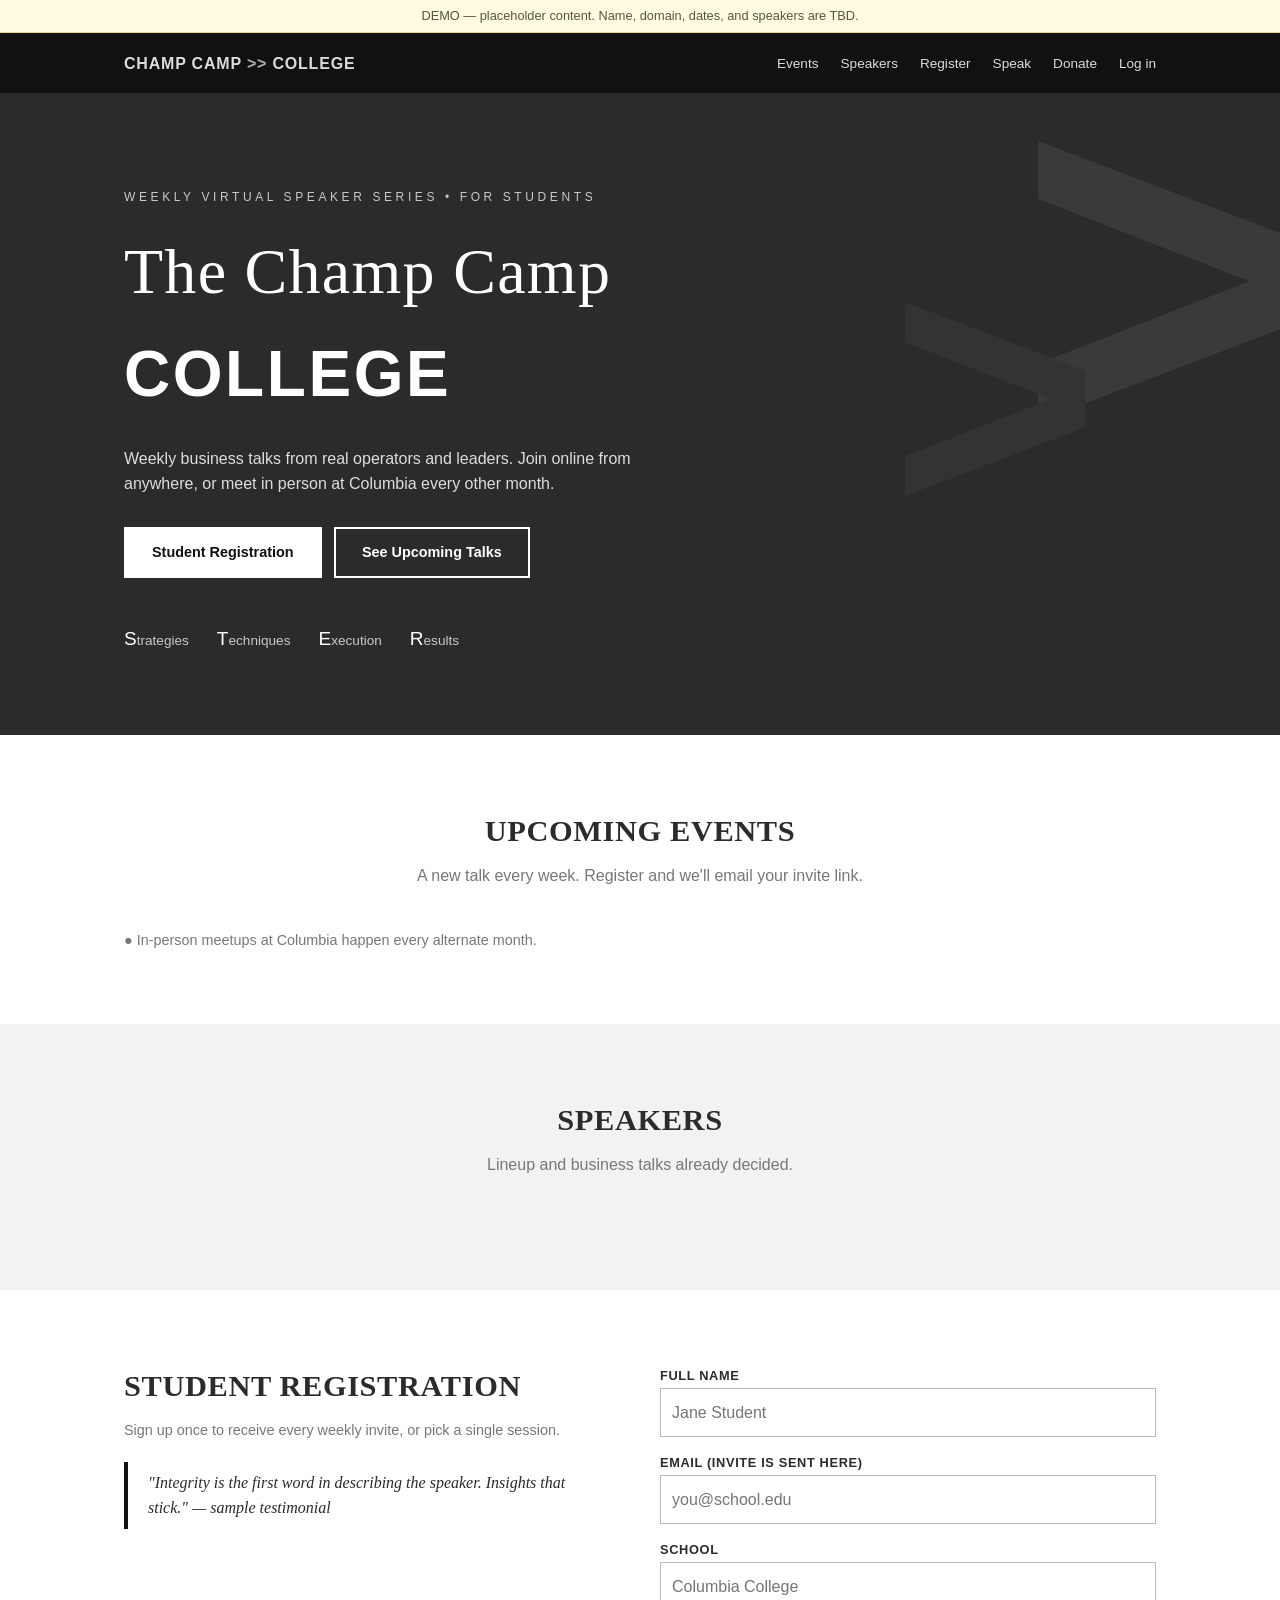
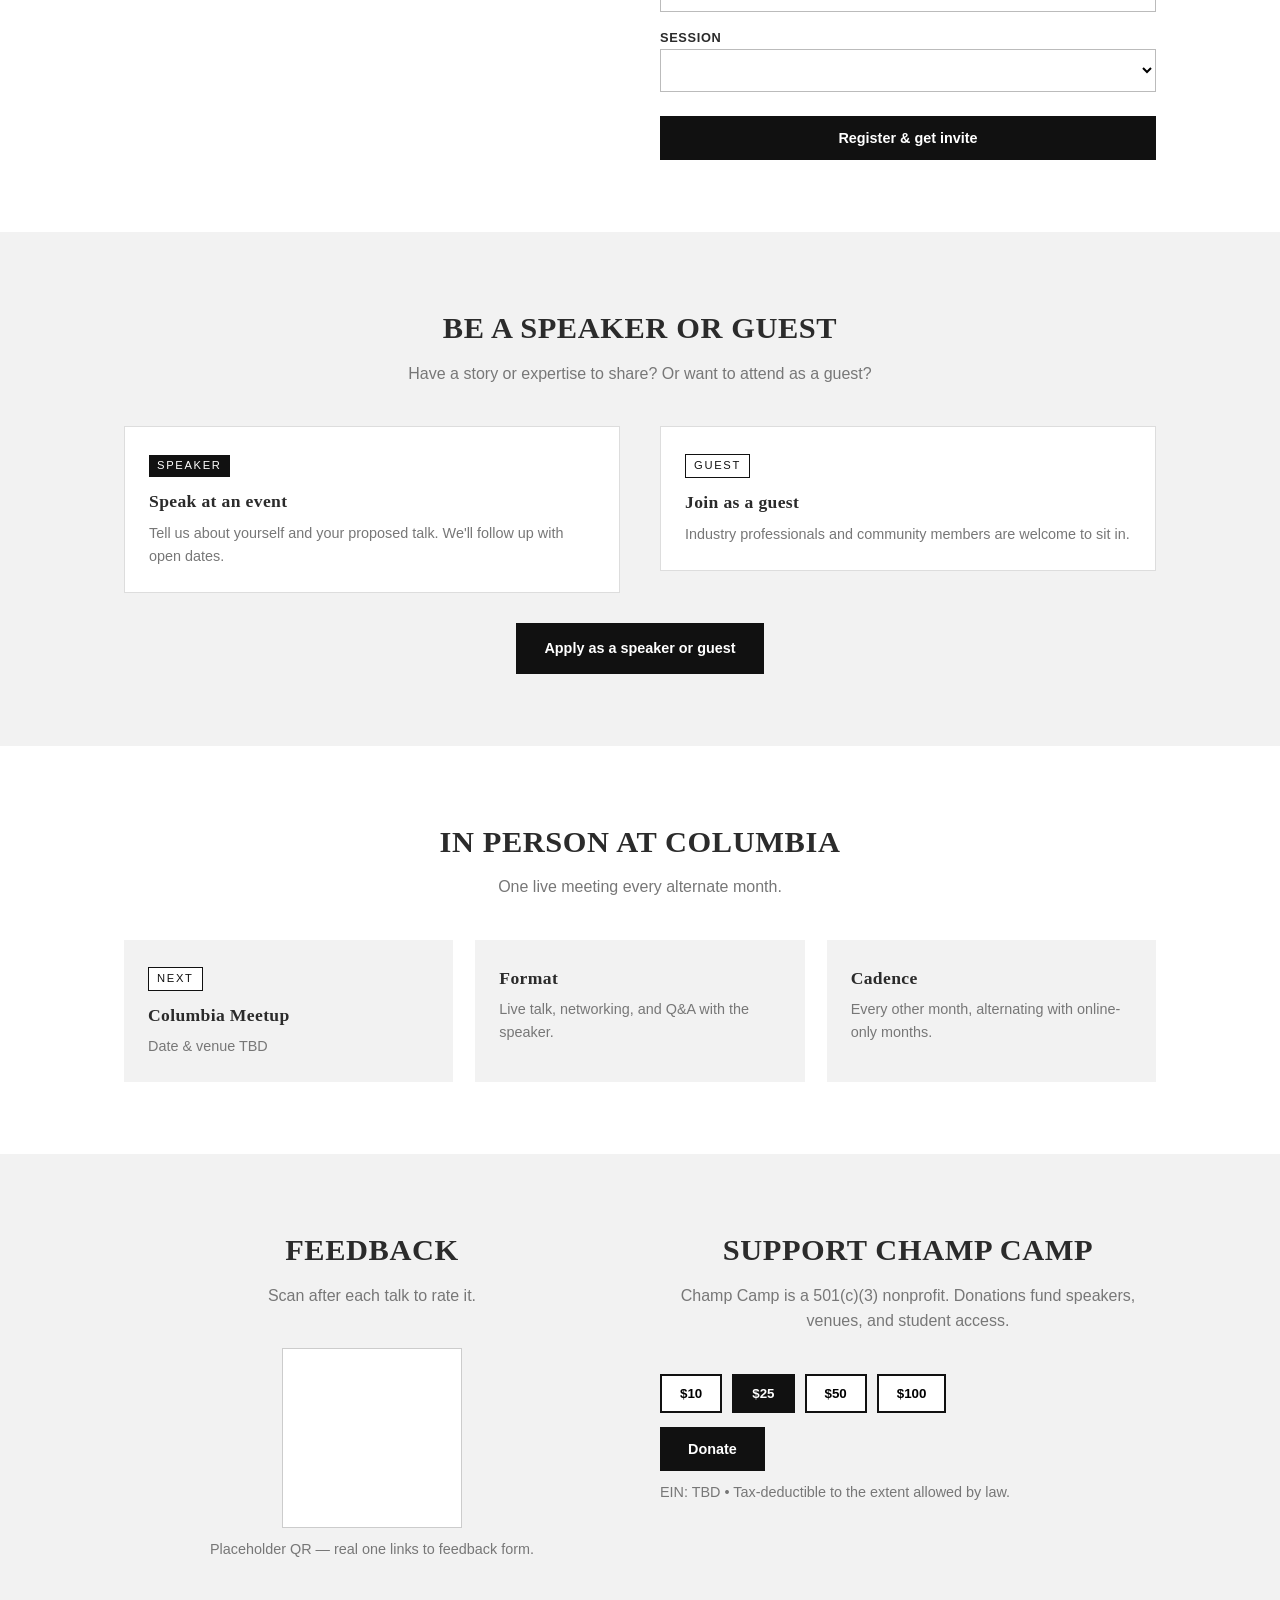
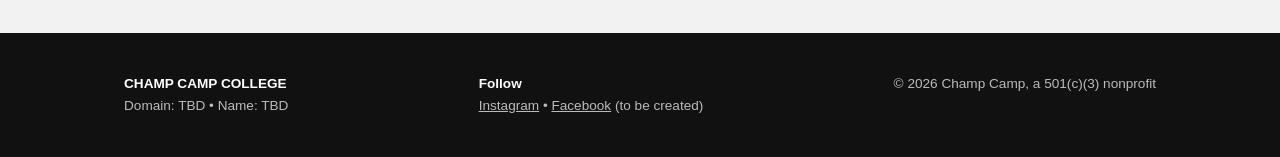
==== public/index.html @ 8fe7d15a "Add Flask backend: email-code login, speaker applications, admin dashboard, captcha Co-authored-by: " ====
<!DOCTYPE html>
<html lang="en">
<head> 
<meta charset="utf-8">
<meta name="viewport" content="width=device-width, initial-scale=1">
<title>Champ Camp College — Weekly Speaking Events</title>
<style>
  :root{--ink:#2b2b2b;--black:#111;--gray:#c9c9c9;--light:#f2f2f2;--mid:#777;--white:#fff}
  *{box-sizing:border-box;margin:0}
  html{scroll-behavior:smooth}
  body{font-family:"Helvetica Neue",Arial,sans-serif;color:var(--ink);background:var(--white);line-height:1.6}
  h1,h2,h3{font-family:Georgia,"Times New Roman",serif;font-weight:700;letter-spacing:.02em}
  a{color:inherit}
  .wrap{max-width:1080px;margin:auto;padding:0 24px}
  .chev{color:var(--gray);font-weight:900}
  .sc{font-variant:small-caps;letter-spacing:.12em}

  nav{position:sticky;top:0;background:var(--black);color:#fff;z-index:10}
  nav .wrap{display:flex;justify-content:space-between;align-items:center;height:60px}
  nav .logo{font-weight:800;letter-spacing:.05em;text-decoration:none}
  nav ul{display:flex;gap:22px;list-style:none;padding:0;font-size:.85rem}
  nav a{text-decoration:none;opacity:.85}nav a:hover{opacity:1}
  @media(max-width:760px){nav ul{display:none}}

  .hero{background:var(--ink);color:#fff;padding:90px 0 80px;position:relative;overflow:hidden}
  .hero:before,.hero:after{content:">";position:absolute;font:900 520px/1 Arial;color:#3a3a3a;right:-40px;top:-80px}
  .hero:after{right:180px;top:120px;color:#333;font-size:360px}
  .hero .wrap{position:relative;z-index:1}
  .hero small{letter-spacing:.3em;font-size:.75rem;color:var(--gray)}
  .hero h1{font-size:clamp(2.2rem,6vw,4rem);font-weight:400;margin:12px 0 0}
  .hero h1 b{display:block;font-family:Arial,sans-serif;font-weight:900;letter-spacing:.04em}
  .hero p{max-width:520px;margin:20px 0 30px;color:#ddd}
  .stre{margin-top:46px;display:flex;gap:28px;flex-wrap:wrap;font-size:.85rem;color:var(--gray)}
  .stre span:first-letter{font-size:1.4em;color:#fff}

  .btn{display:inline-block;padding:12px 26px;border:2px solid #fff;background:#fff;color:var(--black);font-weight:700;text-decoration:none;cursor:pointer;font-size:.9rem;border-radius:0}
  .btn.ghost{background:transparent;color:#fff;margin-left:8px}
  .btn.dark{background:var(--black);color:#fff;border-color:var(--black)}
  .btn.dark.ghost{background:transparent;color:var(--black);margin:0}

  section{padding:72px 0}
  section.alt{background:var(--light)}
  .title{text-align:center;font-size:1.9rem;text-transform:uppercase;margin-bottom:8px}
  .sub{text-align:center;color:var(--mid);margin-bottom:40px}
  .grid{display:grid;gap:22px;grid-template-columns:repeat(auto-fit,minmax(230px,1fr))}
  .card{background:#fff;border:1px solid #ddd;padding:24px}
  section:not(.alt) .card{background:var(--light);border:0}
  .card h3{font-size:1.1rem;margin-bottom:6px}
  .tag{display:inline-block;font-size:.7rem;letter-spacing:.15em;text-transform:uppercase;background:var(--black);color:#fff;padding:2px 8px;margin-bottom:10px}
  .tag.in{background:#fff;color:var(--black);border:1px solid var(--black)}

  .event{display:flex;gap:20px;align-items:center;padding:18px 0;border-bottom:1px solid #ddd;flex-wrap:wrap}
  .date{min-width:70px;text-align:center;background:var(--ink);color:#fff;padding:8px}
  .date b{display:block;font:700 1.6rem Georgia,serif}
  .event .info{flex:1;min-width:220px}
  .event .info h3{font-size:1.05rem}
  .muted{color:var(--mid);font-size:.9rem}

  .photo{height:150px;background:linear-gradient(135deg,#444,#999);display:flex;align-items:center;justify-content:center;color:#fff;font:700 2.4rem Georgia,serif;margin:-24px -24px 16px}

  .split{display:grid;gap:40px;grid-template-columns:1fr 1fr;align-items:start}
  @media(max-width:760px){.split{grid-template-columns:1fr}}
  form{display:grid;gap:12px}
  input,select,textarea{width:100%;padding:11px;border:1px solid #bbb;font:inherit;background:#fff;border-radius:0}
  label{font-size:.8rem;font-weight:700;letter-spacing:.05em;text-transform:uppercase}
  .ok.err{background:#8b1a1a}
  .ok{display:none;background:var(--black);color:#fff;padding:12px;margin-top:10px}

  .quote{border-left:4px solid var(--black);padding:8px 20px;font-family:Georgia,serif;font-style:italic;background:#fff;margin-top:20px}

  .qr{width:180px;height:180px;background:#fff;padding:10px;border:1px solid #ccc;margin:auto}
  .amounts{display:flex;gap:10px;flex-wrap:wrap;margin:14px 0}
  .amounts button{padding:10px 18px;border:2px solid var(--black);background:#fff;font-weight:700;cursor:pointer}
  .amounts button.on{background:var(--black);color:#fff}

  footer{background:var(--black);color:#bbb;padding:40px 0;font-size:.85rem}
  footer .wrap{display:flex;justify-content:space-between;flex-wrap:wrap;gap:16px}
  footer b{color:#fff}
  .demo{background:#fffbe0;border-bottom:1px solid #e6dc8a;text-align:center;font-size:.8rem;padding:6px;color:#554}
</style>
</head>
<body>
<div class="demo">DEMO — placeholder content. Name, domain, dates, and speakers are TBD.</div>

<nav><div class="wrap">
  <a class="logo" href="#top">CHAMP CAMP <span class="chev">&gt;&gt;</span> COLLEGE</a>
  <ul>
    <li><a href="#events">Events</a></li>
    <li><a href="#speakers">Speakers</a></li>
    <li><a href="#register">Register</a></li>
    <li><a href="#speak">Speak</a></li>
    <li><a href="#donate">Donate</a></li>
    <li><a href="/login" id="navLogin">Log in</a></li>
  </ul>
</div></nav>

<header class="hero" id="top"><div class="wrap">
  <small>WEEKLY VIRTUAL SPEAKER SERIES &bull; FOR STUDENTS</small>
  <h1>The Champ Camp <b>COLLEGE</b></h1>
  <p>Weekly business talks from real operators and leaders. Join online from anywhere, or meet in person at Columbia every other month.</p>
  <a class="btn" href="#register">Student Registration</a>
  <a class="btn ghost" href="#events">See Upcoming Talks</a>
  <div class="stre"><span>Strategies</span><span>Techniques</span><span>Execution</span><span>Results</span></div>
</div></header>

<section id="events"><div class="wrap">
  <h2 class="title">Upcoming Events</h2>
  <p class="sub">A new talk every week. Register and we'll email your invite link.</p>
  <div id="eventList"></div>
  <p class="muted" style="margin-top:18px">&#9679; In-person meetups at Columbia happen every alternate month.</p>
</div></section>

<section class="alt" id="speakers"><div class="wrap">
  <h2 class="title">Speakers</h2>
  <p class="sub">Lineup and business talks already decided.</p>
  <div class="grid" id="speakerGrid"></div>
</div></section>

<section id="register"><div class="wrap split">
  <div>
    <h2 class="title" style="text-align:left">Student Registration</h2>
    <p class="muted">Sign up once to receive every weekly invite, or pick a single session.</p>
    <div class="quote">"Integrity is the first word in describing the speaker. Insights that stick." &mdash; sample testimonial</div>
  </div>
  <form id="regForm">
    <div><label>Full name</label><input name="name" maxlength="100" required placeholder="Jane Student"></div>
    <div><label>Email (invite is sent here)</label><input name="email" type="email" maxlength="254" required placeholder="you@school.edu"></div>
    <div><label>School</label><input name="school" maxlength="100" placeholder="Columbia College"></div>
    <div><label>Session</label><select id="sessionSel"></select></div>
    <div class="cf-slot" id="regCaptcha"></div>
    <button class="btn dark" type="submit">Register &amp; get invite</button>
    <div class="ok" id="regOk">&#10003; You're in! We'll email your invite.</div>
    <div class="ok err" id="regErr"></div>
  </form>
</div></section>

<section class="alt" id="speak"><div class="wrap">
  <h2 class="title">Be a Speaker or Guest</h2>
  <p class="sub">Have a story or expertise to share? Or want to attend as a guest?</p>
  <div class="split">
    <div class="card"><span class="tag">Speaker</span><h3>Speak at an event</h3>
      <p class="muted">Tell us about yourself and your proposed talk. We'll follow up with open dates.</p></div>
    <div class="card"><span class="tag in">Guest</span><h3>Join as a guest</h3>
      <p class="muted">Industry professionals and community members are welcome to sit in.</p></div>
  </div>
  <p style="text-align:center;margin-top:30px"><a class="btn dark" href="/speaker">Apply as a speaker or guest</a></p>
</div></section>

<section id="inperson"><div class="wrap">
  <h2 class="title">In Person at Columbia</h2>
  <p class="sub">One live meeting every alternate month.</p>
  <div class="grid">
    <div class="card"><span class="tag in">Next</span><h3>Columbia Meetup</h3><p class="muted">Date &amp; venue TBD</p></div>
    <div class="card"><h3>Format</h3><p class="muted">Live talk, networking, and Q&amp;A with the speaker.</p></div>
    <div class="card"><h3>Cadence</h3><p class="muted">Every other month, alternating with online-only months.</p></div>
  </div>
</div></section>

<section class="alt"><div class="wrap split">
  <div id="feedback" style="text-align:center">
    <h2 class="title">Feedback</h2>
    <p class="sub">Scan after each talk to rate it.</p>
    <div class="qr" id="qr"></div>
    <p class="muted" style="margin-top:10px">Placeholder QR — real one links to feedback form.</p>
  </div>
  <div id="donate">
    <h2 class="title">Support Champ Camp</h2>
    <p class="sub">Champ Camp is a 501(c)(3) nonprofit. Donations fund speakers, venues, and student access.</p>
    <div class="amounts" id="amounts">
      <button>$10</button><button class="on">$25</button><button>$50</button><button>$100</button>
    </div>
    <button class="btn dark" id="donateBtn">Donate</button>
    <div class="ok" id="donOk"></div>
    <p class="muted" style="margin-top:10px">EIN: TBD &bull; Tax-deductible to the extent allowed by law.</p>
  </div>
</div></section>

<footer><div class="wrap">
  <div><b>CHAMP CAMP COLLEGE</b><br>Domain: TBD &bull; Name: TBD</div>
  <div><b>Follow</b><br><a href="#">Instagram</a> &bull; <a href="#">Facebook</a> (to be created)</div>
  <div>&copy; 2026 Champ Camp, a 501(c)(3) nonprofit</div>
</div></footer>

<script src="/static/common.js"></script>
<script src="/static/main.js"></script>
</body>
</html>
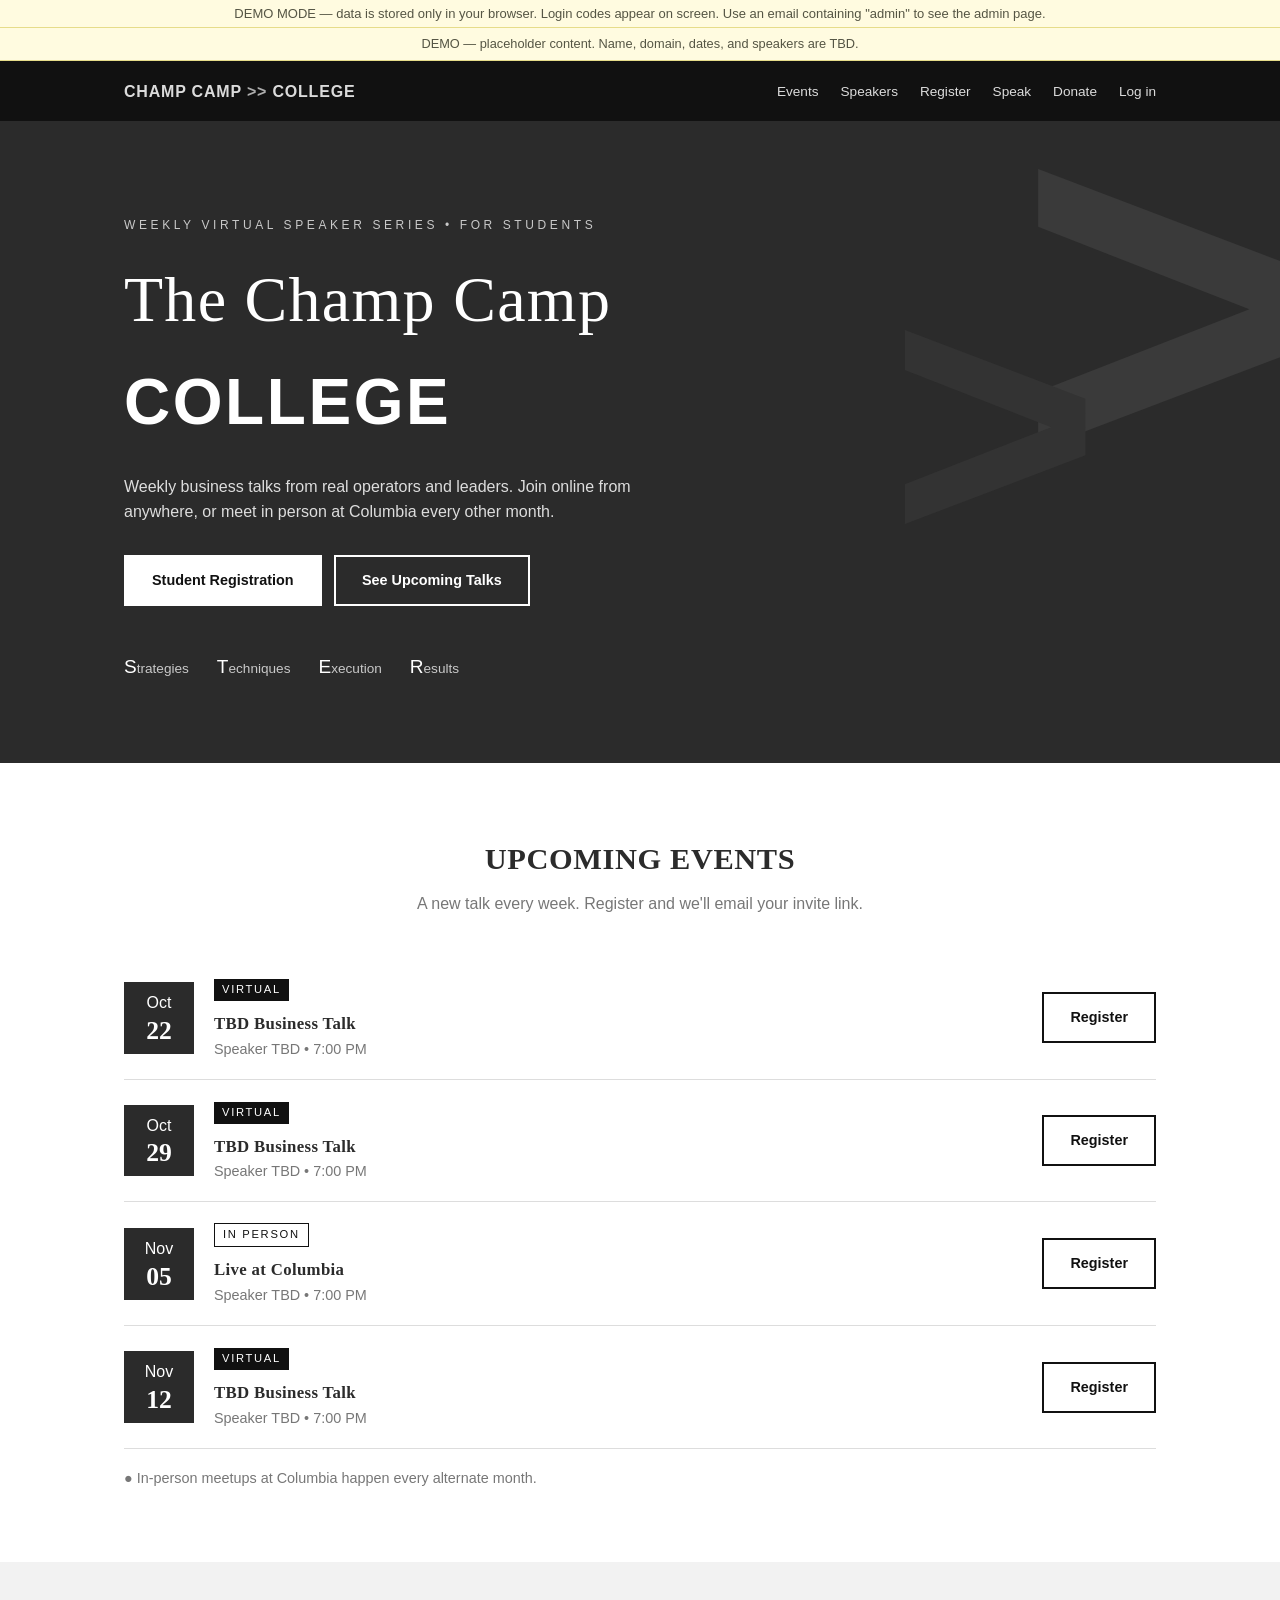
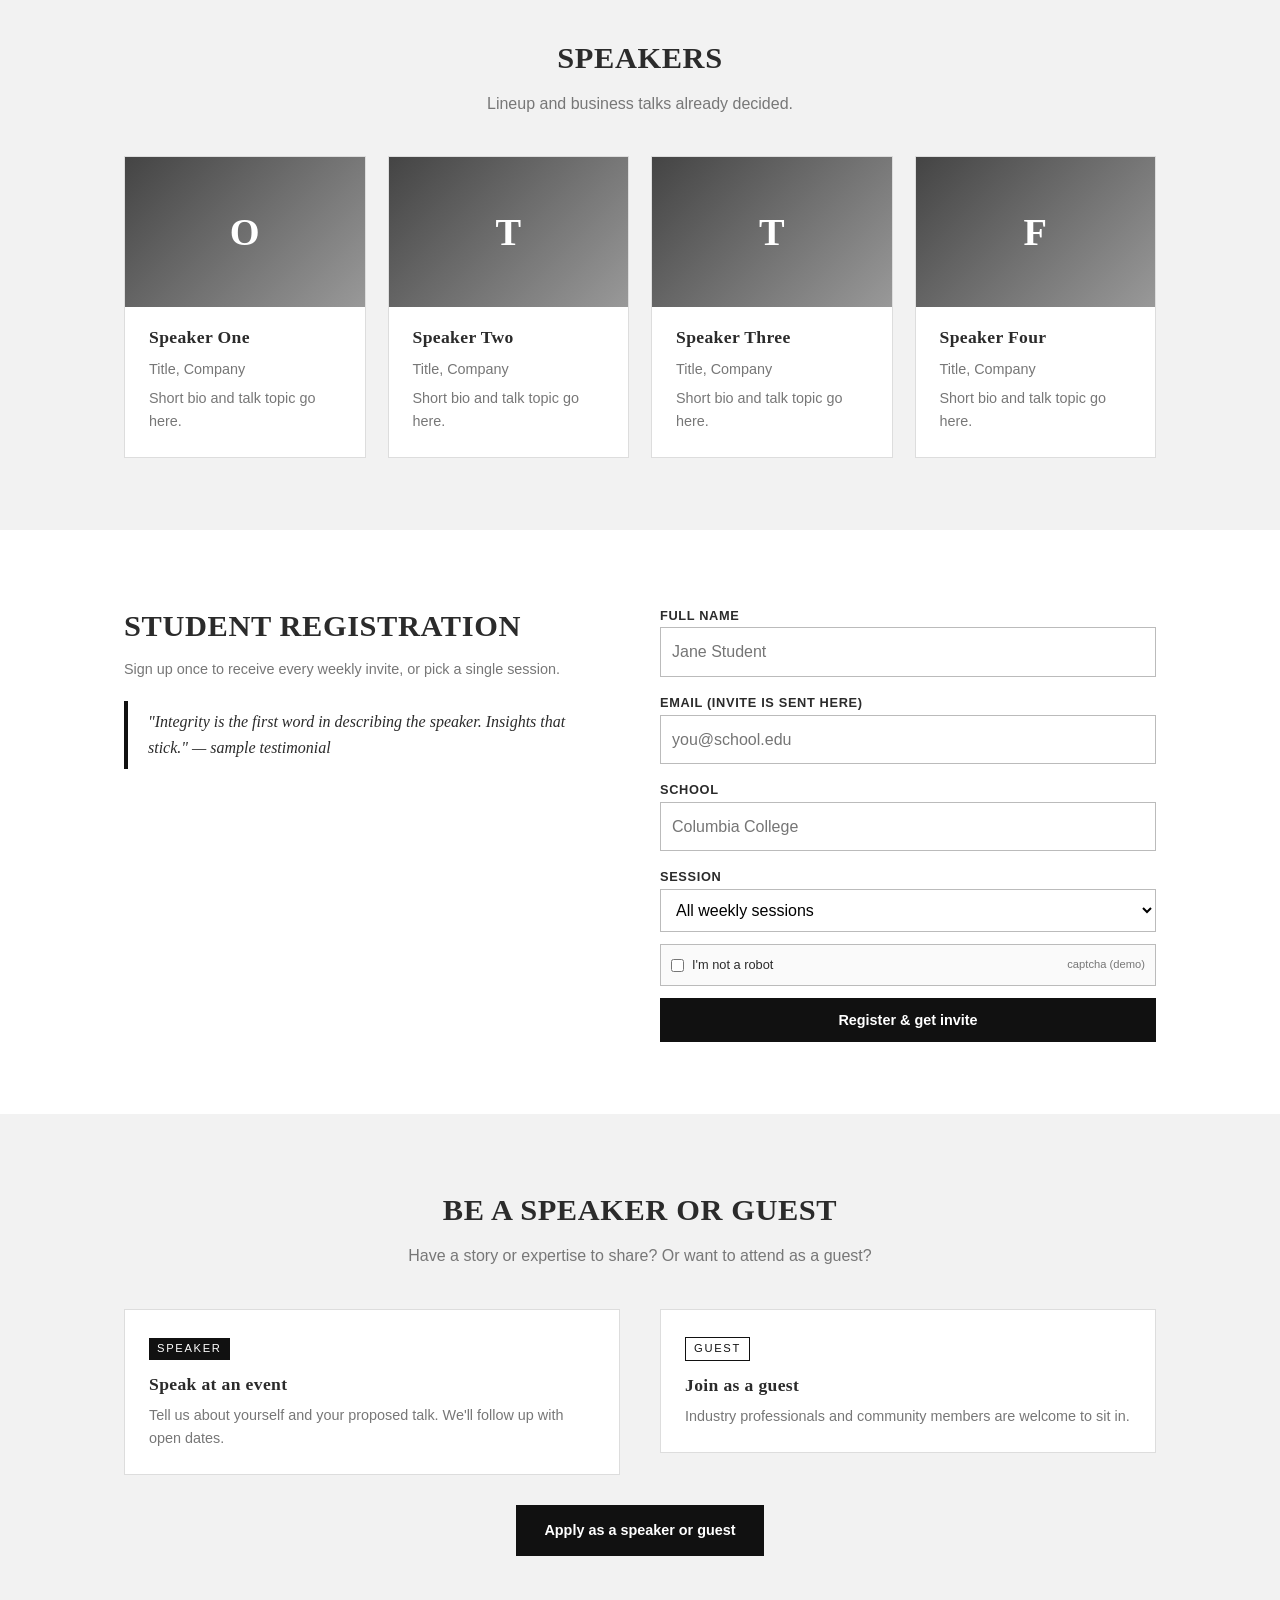
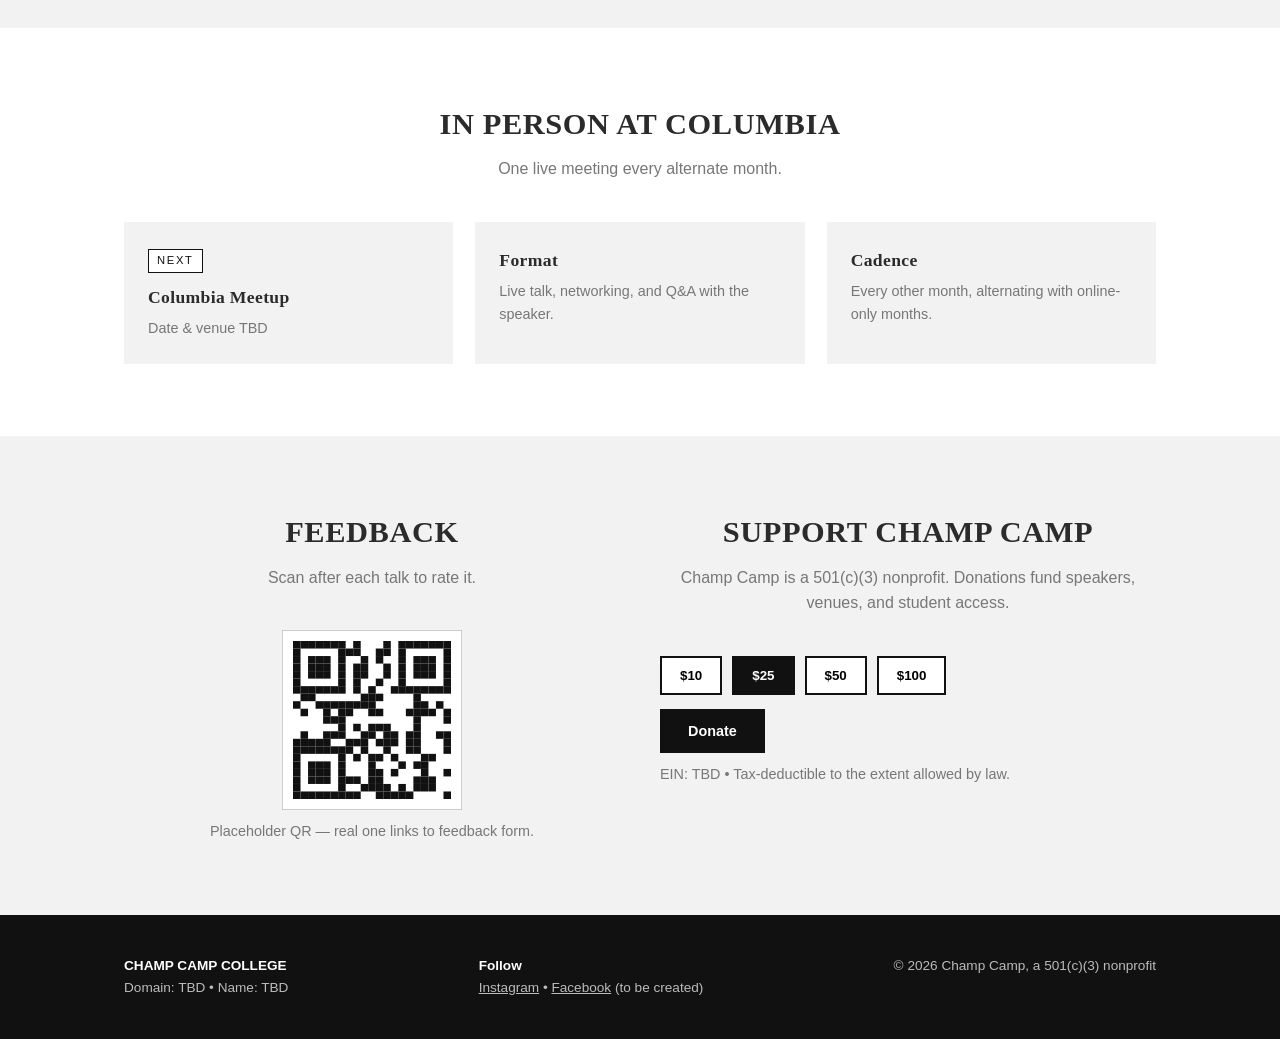
==== commit 7184ce75: "Add browser-only demo mode and GitHub Pages deploy Co-authored-by: Copilot <223556219+Copilot@users." ====
--- a/public/index.html
+++ b/public/index.html
@@ -90,7 +90,7 @@
     <li><a href="#register">Register</a></li>
     <li><a href="#speak">Speak</a></li>
     <li><a href="#donate">Donate</a></li>
-    <li><a href="/login" id="navLogin">Log in</a></li>
+    <li><a href="login.html" id="navLogin">Log in</a></li>
   </ul>
 </div></nav>
 
@@ -143,7 +143,7 @@
     <div class="card"><span class="tag in">Guest</span><h3>Join as a guest</h3>
       <p class="muted">Industry professionals and community members are welcome to sit in.</p></div>
   </div>
-  <p style="text-align:center;margin-top:30px"><a class="btn dark" href="/speaker">Apply as a speaker or guest</a></p>
+  <p style="text-align:center;margin-top:30px"><a class="btn dark" href="speaker.html">Apply as a speaker or guest</a></p>
 </div></section>
 
 <section id="inperson"><div class="wrap">
@@ -181,8 +181,8 @@
   <div>&copy; 2026 Champ Camp, a 501(c)(3) nonprofit</div>
 </div></footer>
 
-<script src="/static/common.js"></script>
-<script src="/static/main.js"></script>
+<script src="static/common.js"></script>
+<script src="static/main.js"></script>
 </body>
 </html>
 
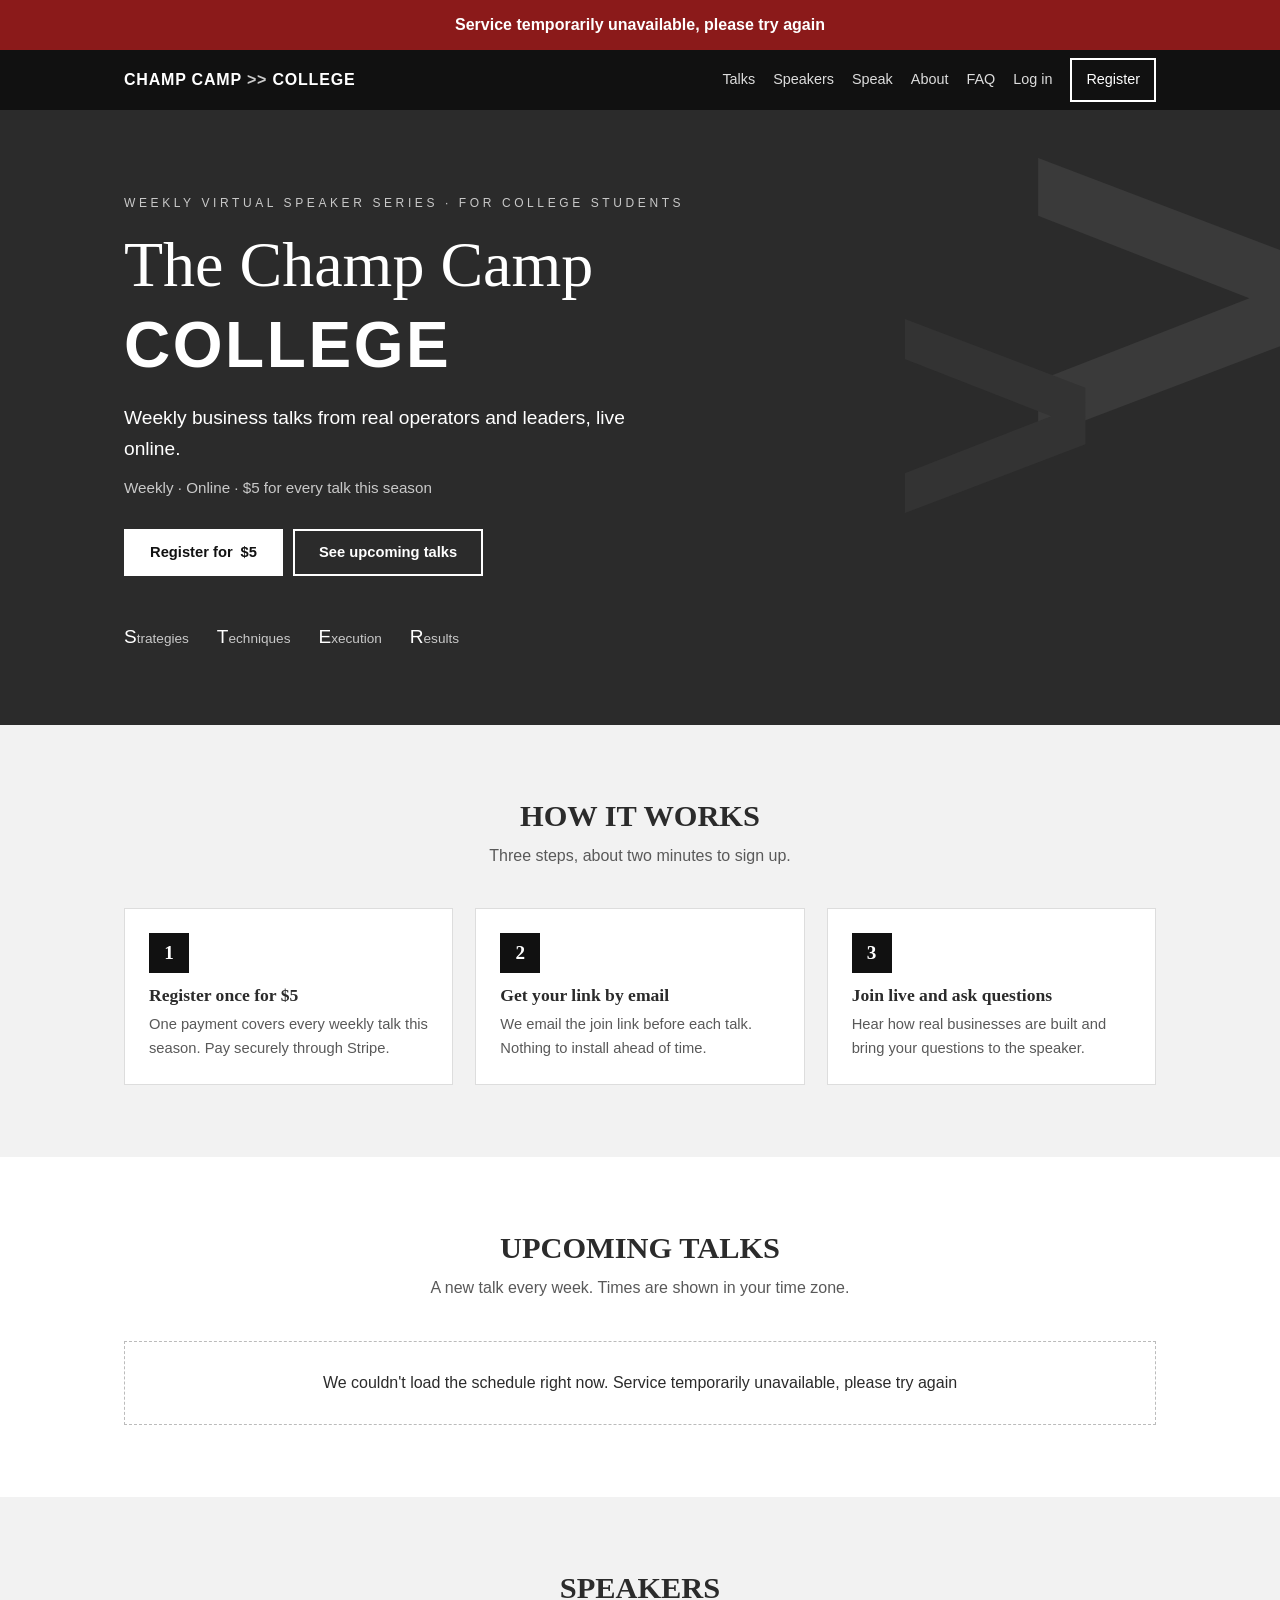
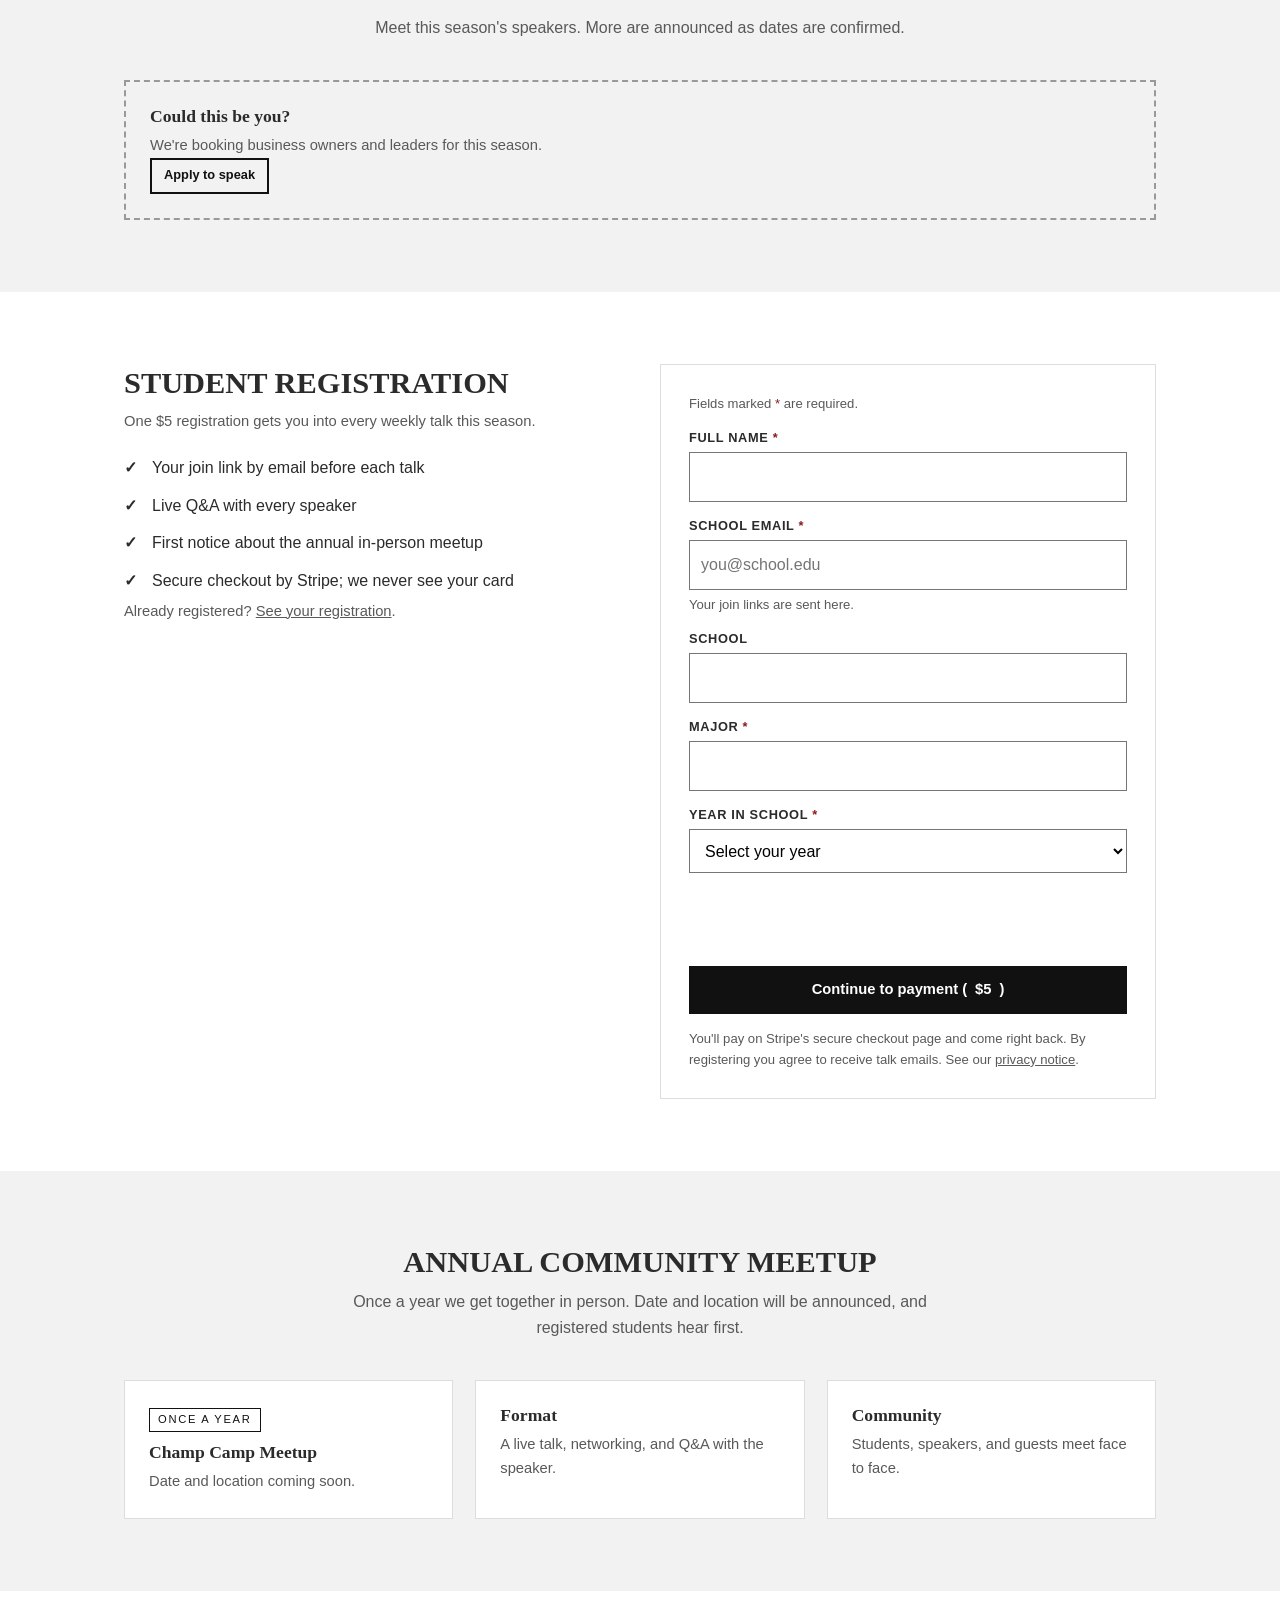
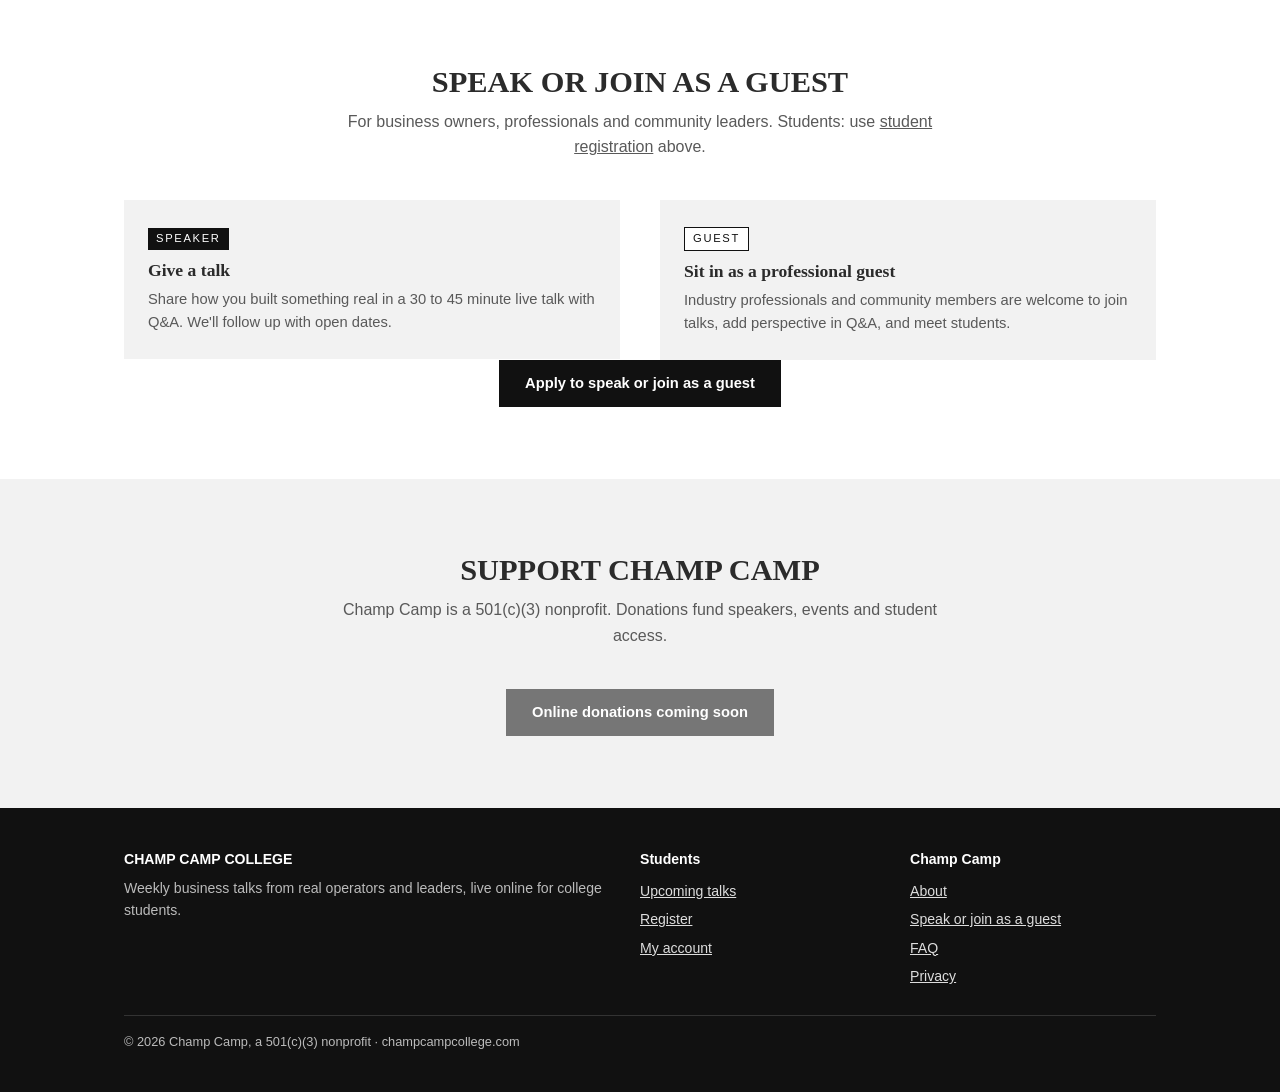
==== commit 7485e7cf: "Public  v1" ====
--- a/public/index.html
+++ b/public/index.html
@@ -1,188 +1,130 @@
 <!DOCTYPE html>
 <html lang="en">
-<head> 
+<head>
 <meta charset="utf-8">
 <meta name="viewport" content="width=device-width, initial-scale=1">
-<title>Champ Camp College — Weekly Speaking Events</title>
-<style>
-  :root{--ink:#2b2b2b;--black:#111;--gray:#c9c9c9;--light:#f2f2f2;--mid:#777;--white:#fff}
-  *{box-sizing:border-box;margin:0}
-  html{scroll-behavior:smooth}
-  body{font-family:"Helvetica Neue",Arial,sans-serif;color:var(--ink);background:var(--white);line-height:1.6}
-  h1,h2,h3{font-family:Georgia,"Times New Roman",serif;font-weight:700;letter-spacing:.02em}
-  a{color:inherit}
-  .wrap{max-width:1080px;margin:auto;padding:0 24px}
-  .chev{color:var(--gray);font-weight:900}
-  .sc{font-variant:small-caps;letter-spacing:.12em}
-
-  nav{position:sticky;top:0;background:var(--black);color:#fff;z-index:10}
-  nav .wrap{display:flex;justify-content:space-between;align-items:center;height:60px}
-  nav .logo{font-weight:800;letter-spacing:.05em;text-decoration:none}
-  nav ul{display:flex;gap:22px;list-style:none;padding:0;font-size:.85rem}
-  nav a{text-decoration:none;opacity:.85}nav a:hover{opacity:1}
-  @media(max-width:760px){nav ul{display:none}}
-
-  .hero{background:var(--ink);color:#fff;padding:90px 0 80px;position:relative;overflow:hidden}
-  .hero:before,.hero:after{content:">";position:absolute;font:900 520px/1 Arial;color:#3a3a3a;right:-40px;top:-80px}
-  .hero:after{right:180px;top:120px;color:#333;font-size:360px}
-  .hero .wrap{position:relative;z-index:1}
-  .hero small{letter-spacing:.3em;font-size:.75rem;color:var(--gray)}
-  .hero h1{font-size:clamp(2.2rem,6vw,4rem);font-weight:400;margin:12px 0 0}
-  .hero h1 b{display:block;font-family:Arial,sans-serif;font-weight:900;letter-spacing:.04em}
-  .hero p{max-width:520px;margin:20px 0 30px;color:#ddd}
-  .stre{margin-top:46px;display:flex;gap:28px;flex-wrap:wrap;font-size:.85rem;color:var(--gray)}
-  .stre span:first-letter{font-size:1.4em;color:#fff}
-
-  .btn{display:inline-block;padding:12px 26px;border:2px solid #fff;background:#fff;color:var(--black);font-weight:700;text-decoration:none;cursor:pointer;font-size:.9rem;border-radius:0}
-  .btn.ghost{background:transparent;color:#fff;margin-left:8px}
-  .btn.dark{background:var(--black);color:#fff;border-color:var(--black)}
-  .btn.dark.ghost{background:transparent;color:var(--black);margin:0}
-
-  section{padding:72px 0}
-  section.alt{background:var(--light)}
-  .title{text-align:center;font-size:1.9rem;text-transform:uppercase;margin-bottom:8px}
-  .sub{text-align:center;color:var(--mid);margin-bottom:40px}
-  .grid{display:grid;gap:22px;grid-template-columns:repeat(auto-fit,minmax(230px,1fr))}
-  .card{background:#fff;border:1px solid #ddd;padding:24px}
-  section:not(.alt) .card{background:var(--light);border:0}
-  .card h3{font-size:1.1rem;margin-bottom:6px}
-  .tag{display:inline-block;font-size:.7rem;letter-spacing:.15em;text-transform:uppercase;background:var(--black);color:#fff;padding:2px 8px;margin-bottom:10px}
-  .tag.in{background:#fff;color:var(--black);border:1px solid var(--black)}
-
-  .event{display:flex;gap:20px;align-items:center;padding:18px 0;border-bottom:1px solid #ddd;flex-wrap:wrap}
-  .date{min-width:70px;text-align:center;background:var(--ink);color:#fff;padding:8px}
-  .date b{display:block;font:700 1.6rem Georgia,serif}
-  .event .info{flex:1;min-width:220px}
-  .event .info h3{font-size:1.05rem}
-  .muted{color:var(--mid);font-size:.9rem}
-
-  .photo{height:150px;background:linear-gradient(135deg,#444,#999);display:flex;align-items:center;justify-content:center;color:#fff;font:700 2.4rem Georgia,serif;margin:-24px -24px 16px}
-
-  .split{display:grid;gap:40px;grid-template-columns:1fr 1fr;align-items:start}
-  @media(max-width:760px){.split{grid-template-columns:1fr}}
-  form{display:grid;gap:12px}
-  input,select,textarea{width:100%;padding:11px;border:1px solid #bbb;font:inherit;background:#fff;border-radius:0}
-  label{font-size:.8rem;font-weight:700;letter-spacing:.05em;text-transform:uppercase}
-  .ok.err{background:#8b1a1a}
-  .ok{display:none;background:var(--black);color:#fff;padding:12px;margin-top:10px}
-
-  .quote{border-left:4px solid var(--black);padding:8px 20px;font-family:Georgia,serif;font-style:italic;background:#fff;margin-top:20px}
-
-  .qr{width:180px;height:180px;background:#fff;padding:10px;border:1px solid #ccc;margin:auto}
-  .amounts{display:flex;gap:10px;flex-wrap:wrap;margin:14px 0}
-  .amounts button{padding:10px 18px;border:2px solid var(--black);background:#fff;font-weight:700;cursor:pointer}
-  .amounts button.on{background:var(--black);color:#fff}
-
-  footer{background:var(--black);color:#bbb;padding:40px 0;font-size:.85rem}
-  footer .wrap{display:flex;justify-content:space-between;flex-wrap:wrap;gap:16px}
-  footer b{color:#fff}
-  .demo{background:#fffbe0;border-bottom:1px solid #e6dc8a;text-align:center;font-size:.8rem;padding:6px;color:#554}
-</style>
+<title>Champ Camp College — Weekly Business Talks for Students</title>
+<meta name="description" content="Weekly business talks from real operators and leaders, live online for college students. One $5 registration covers every talk this season.">
+<link rel="stylesheet" href="static/page.css">
 </head>
 <body>
-<div class="demo">DEMO — placeholder content. Name, domain, dates, and speakers are TBD.</div>
+<a class="skip-link" href="#main-content">Skip to main content</a>
+<header id="site-header" class="site-header"></header>
 
-<nav><div class="wrap">
-  <a class="logo" href="#top">CHAMP CAMP <span class="chev">&gt;&gt;</span> COLLEGE</a>
-  <ul>
-    <li><a href="#events">Events</a></li>
-    <li><a href="#speakers">Speakers</a></li>
-    <li><a href="#register">Register</a></li>
-    <li><a href="#speak">Speak</a></li>
-    <li><a href="#donate">Donate</a></li>
-    <li><a href="login.html" id="navLogin">Log in</a></li>
-  </ul>
-</div></nav>
-
-<header class="hero" id="top"><div class="wrap">
-  <small>WEEKLY VIRTUAL SPEAKER SERIES &bull; FOR STUDENTS</small>
-  <h1>The Champ Camp <b>COLLEGE</b></h1>
-  <p>Weekly business talks from real operators and leaders. Join online from anywhere, or meet in person at Columbia every other month.</p>
-  <a class="btn" href="#register">Student Registration</a>
-  <a class="btn ghost" href="#events">See Upcoming Talks</a>
-  <div class="stre"><span>Strategies</span><span>Techniques</span><span>Execution</span><span>Results</span></div>
-</div></header>
-
-<section id="events"><div class="wrap">
-  <h2 class="title">Upcoming Events</h2>
-  <p class="sub">A new talk every week. Register and we'll email your invite link.</p>
-  <div id="eventList"></div>
-  <p class="muted" style="margin-top:18px">&#9679; In-person meetups at Columbia happen every alternate month.</p>
+<main id="main-content" tabindex="-1">
+<section class="hero" aria-labelledby="hero-title"><div class="wrap">
+  <p class="eyebrow">Weekly virtual speaker series · For college students</p>
+  <h1 id="hero-title">The Champ Camp <b>COLLEGE</b></h1>
+  <p class="lead">Weekly business talks from real operators and leaders, live online.</p>
+  <p class="facts" id="heroFacts">Weekly · Online · <span data-price>$5</span> for every talk this season</p>
+  <div class="btn-row">
+    <a class="btn light" href="#register">Register for <span data-price>$5</span></a>
+    <a class="btn light ghost" href="#events">See upcoming talks</a>
+  </div>
+  <div class="stre" aria-hidden="true"><span>Strategies</span><span>Techniques</span><span>Execution</span><span>Results</span></div>
 </div></section>
 
-<section class="alt" id="speakers"><div class="wrap">
-  <h2 class="title">Speakers</h2>
-  <p class="sub">Lineup and business talks already decided.</p>
+<section aria-labelledby="how-title"><div class="wrap">
+  <h2 class="title" id="how-title">How it works</h2>
+  <p class="sub">Three steps, about two minutes to sign up.</p>
+  <ol class="grid steps">
+    <li class="card"><h3>Register once for <span data-price>$5</span></h3><p class="muted">One payment covers every weekly talk this season. Pay securely through Stripe.</p></li>
+    <li class="card"><h3>Get your link by email</h3><p class="muted">We email the join link before each talk. Nothing to install ahead of time.</p></li>
+    <li class="card"><h3>Join live and ask questions</h3><p class="muted">Hear how real businesses are built and bring your questions to the speaker.</p></li>
+  </ol>
+</div></section>
+
+<section class="alt" id="events" aria-labelledby="events-title"><div class="wrap">
+  <h2 class="title" id="events-title">Upcoming talks</h2>
+  <p class="sub" id="eventsSub">A new talk every week. Times are shown in your time zone.</p>
+  <div id="eventList" aria-live="polite"><p class="empty">Loading talks…</p></div>
+</div></section>
+
+<section id="speakers" aria-labelledby="speakers-title"><div class="wrap">
+  <h2 class="title" id="speakers-title">Speakers</h2>
+  <p class="sub">Meet this season's speakers. More are announced as dates are confirmed.</p>
   <div class="grid" id="speakerGrid"></div>
 </div></section>
 
-<section id="register"><div class="wrap split">
+<section class="alt" id="register" aria-labelledby="register-title"><div class="wrap split">
   <div>
-    <h2 class="title" style="text-align:left">Student Registration</h2>
-    <p class="muted">Sign up once to receive every weekly invite, or pick a single session.</p>
-    <div class="quote">"Integrity is the first word in describing the speaker. Insights that stick." &mdash; sample testimonial</div>
+    <h2 class="title left" id="register-title">Student registration</h2>
+    <p class="muted">One <span data-price>$5</span> registration gets you into every weekly talk this season.</p>
+    <ul class="checklist">
+      <li>Your join link by email before each talk</li>
+      <li>Live Q&amp;A with every speaker</li>
+      <li>First notice about the annual in-person meetup</li>
+      <li>Secure checkout by Stripe; we never see your card</li>
+    </ul>
+    <div class="msg" id="payNote" aria-live="polite"></div>
+    <p class="muted" id="regAccountNote">Already registered? <a href="account.html">See your registration</a>.</p>
   </div>
-  <form id="regForm">
-    <div><label>Full name</label><input name="name" maxlength="100" required placeholder="Jane Student"></div>
-    <div><label>Email (invite is sent here)</label><input name="email" type="email" maxlength="254" required placeholder="you@school.edu"></div>
-    <div><label>School</label><input name="school" maxlength="100" placeholder="Columbia College"></div>
-    <div><label>Session</label><select id="sessionSel"></select></div>
-    <div class="cf-slot" id="regCaptcha"></div>
-    <button class="btn dark" type="submit">Register &amp; get invite</button>
-    <div class="ok" id="regOk">&#10003; You're in! We'll email your invite.</div>
-    <div class="ok err" id="regErr"></div>
-  </form>
-</div></section>
-
-<section class="alt" id="speak"><div class="wrap">
-  <h2 class="title">Be a Speaker or Guest</h2>
-  <p class="sub">Have a story or expertise to share? Or want to attend as a guest?</p>
-  <div class="split">
-    <div class="card"><span class="tag">Speaker</span><h3>Speak at an event</h3>
-      <p class="muted">Tell us about yourself and your proposed talk. We'll follow up with open dates.</p></div>
-    <div class="card"><span class="tag in">Guest</span><h3>Join as a guest</h3>
-      <p class="muted">Industry professionals and community members are welcome to sit in.</p></div>
-  </div>
-  <p style="text-align:center;margin-top:30px"><a class="btn dark" href="speaker.html">Apply as a speaker or guest</a></p>
-</div></section>
-
-<section id="inperson"><div class="wrap">
-  <h2 class="title">In Person at Columbia</h2>
-  <p class="sub">One live meeting every alternate month.</p>
-  <div class="grid">
-    <div class="card"><span class="tag in">Next</span><h3>Columbia Meetup</h3><p class="muted">Date &amp; venue TBD</p></div>
-    <div class="card"><h3>Format</h3><p class="muted">Live talk, networking, and Q&amp;A with the speaker.</p></div>
-    <div class="card"><h3>Cadence</h3><p class="muted">Every other month, alternating with online-only months.</p></div>
+  <div id="regArea">
+    <form id="regForm" class="form-card" novalidate>
+      <p class="form-note">Fields marked <span class="req" aria-hidden="true">*</span><span class="sr-only">with an asterisk</span> are required.</p>
+      <div class="field"><label for="regName">Full name <span class="req" aria-hidden="true">*</span></label>
+        <input id="regName" name="name" maxlength="100" required autocomplete="name" aria-describedby="regName-err">
+        <span class="field-error" id="regName-err"></span></div>
+      <div class="field"><label for="regEmail">School email <span class="req" aria-hidden="true">*</span></label>
+        <input id="regEmail" name="email" type="email" maxlength="254" required autocomplete="email" placeholder="you@school.edu" aria-describedby="regEmail-hint regEmail-err">
+        <span class="hint" id="regEmail-hint">Your join links are sent here.</span>
+        <span class="field-error" id="regEmail-err"></span></div>
+      <div class="field"><label for="regSchool">School</label>
+        <input id="regSchool" name="school" maxlength="100" autocomplete="organization"></div>
+      <div class="field"><label for="regMajor">Major <span class="req" aria-hidden="true">*</span></label>
+        <input id="regMajor" name="major" maxlength="100" required autocomplete="off" aria-describedby="regMajor-err">
+        <span class="field-error" id="regMajor-err"></span></div>
+      <div class="field"><label for="regYear">Year in school <span class="req" aria-hidden="true">*</span></label>
+        <select id="regYear" name="year" required aria-describedby="regYear-err">
+          <option value="">Select your year</option>
+          <option value="Freshman">Freshman</option>
+          <option value="Sophomore">Sophomore</option>
+          <option value="Junior">Junior</option>
+          <option value="Senior">Senior</option>
+          <option value="Graduate">Graduate student</option>
+          <option value="Other">Other</option>
+        </select>
+        <span class="field-error" id="regYear-err"></span></div>
+      <div class="cf-slot" id="regCaptcha"></div>
+      <button class="btn" type="submit">Continue to payment (<span data-price>$5</span>)</button>
+      <p class="form-note">You'll pay on Stripe's secure checkout page and come right back. By registering you agree to receive talk emails. See our <a href="privacy.html">privacy notice</a>.</p>
+      <div class="msg" id="regErr" aria-live="polite"></div>
+    </form>
   </div>
 </div></section>
 
-<section class="alt"><div class="wrap split">
-  <div id="feedback" style="text-align:center">
-    <h2 class="title">Feedback</h2>
-    <p class="sub">Scan after each talk to rate it.</p>
-    <div class="qr" id="qr"></div>
-    <p class="muted" style="margin-top:10px">Placeholder QR — real one links to feedback form.</p>
-  </div>
-  <div id="donate">
-    <h2 class="title">Support Champ Camp</h2>
-    <p class="sub">Champ Camp is a 501(c)(3) nonprofit. Donations fund speakers, venues, and student access.</p>
-    <div class="amounts" id="amounts">
-      <button>$10</button><button class="on">$25</button><button>$50</button><button>$100</button>
-    </div>
-    <button class="btn dark" id="donateBtn">Donate</button>
-    <div class="ok" id="donOk"></div>
-    <p class="muted" style="margin-top:10px">EIN: TBD &bull; Tax-deductible to the extent allowed by law.</p>
+<section id="meetup" aria-labelledby="meetup-title"><div class="wrap">
+  <h2 class="title" id="meetup-title">Annual community meetup</h2>
+  <p class="sub">Once a year we get together in person. Date and location will be announced, and registered students hear first.</p>
+  <div class="grid">
+    <div class="card"><span class="tag in">Once a year</span><h3>Champ Camp Meetup</h3><p class="muted">Date and location coming soon.</p></div>
+    <div class="card"><h3>Format</h3><p class="muted">A live talk, networking, and Q&amp;A with the speaker.</p></div>
+    <div class="card"><h3>Community</h3><p class="muted">Students, speakers, and guests meet face to face.</p></div>
   </div>
 </div></section>
 
-<footer><div class="wrap">
-  <div><b>CHAMP CAMP COLLEGE</b><br>Domain: TBD &bull; Name: TBD</div>
-  <div><b>Follow</b><br><a href="#">Instagram</a> &bull; <a href="#">Facebook</a> (to be created)</div>
-  <div>&copy; 2026 Champ Camp, a 501(c)(3) nonprofit</div>
-</div></footer>
+<section class="alt" id="speak" aria-labelledby="speak-title"><div class="wrap">
+  <h2 class="title" id="speak-title">Speak or join as a guest</h2>
+  <p class="sub">For business owners, professionals and community leaders. Students: use <a href="#register">student registration</a> above.</p>
+  <div class="split">
+    <div class="card"><span class="tag">Speaker</span><h3>Give a talk</h3>
+      <p class="muted">Share how you built something real in a 30 to 45 minute live talk with Q&amp;A. We'll follow up with open dates.</p></div>
+    <div class="card"><span class="tag in">Guest</span><h3>Sit in as a professional guest</h3>
+      <p class="muted">Industry professionals and community members are welcome to join talks, add perspective in Q&amp;A, and meet students.</p></div>
+  </div>
+  <p class="center"><a class="btn" href="speaker.html">Apply to speak or join as a guest</a></p>
+</div></section>
 
+<section id="support" aria-labelledby="support-title"><div class="wrap center">
+  <h2 class="title" id="support-title">Support Champ Camp</h2>
+  <p class="sub">Champ Camp is a 501(c)(3) nonprofit. Donations fund speakers, events and student access.</p>
+  <button class="btn" type="button" disabled>Online donations coming soon</button>
+  <p class="muted" id="supportContact"></p>
+</div></section>
+</main>
+
+<footer id="site-footer" class="site-footer"></footer>
 <script src="static/common.js"></script>
 <script src="static/main.js"></script>
 </body>
 </html>
-
--- a/public/static/page.css
+++ b/public/static/page.css
@@ -0,0 +1,210 @@
+/* Champ Camp College — shared styles. No inline styles anywhere (CSP: style-src 'self'). */
+:root{--ink:#2b2b2b;--black:#111;--gray:#c9c9c9;--light:#f2f2f2;--line:#ddd;--mid:#595959;--white:#fff;--red:#8b1a1a;--green:#1d5c2e;--focus:#005fcc}
+*{box-sizing:border-box;margin:0}
+html{scroll-behavior:smooth;scroll-padding-top:76px}
+@media (prefers-reduced-motion:reduce){html{scroll-behavior:auto}}
+body{font-family:"Helvetica Neue",Arial,sans-serif;color:var(--ink);background:var(--light);line-height:1.6;min-height:100vh;display:flex;flex-direction:column}
+main{flex:1}
+h1,h2,h3{font-family:Georgia,serif;line-height:1.25}
+a{color:inherit}
+p+p{margin-top:.8em}
+ul,ol{padding-left:1.3em}
+.hidden,[hidden]{display:none!important}
+.sr-only{position:absolute;width:1px;height:1px;padding:0;margin:-1px;overflow:hidden;clip:rect(0,0,0,0);white-space:nowrap;border:0}
+.skip-link{position:absolute;left:8px;top:-100px;background:#fff;color:#111;padding:10px 14px;z-index:50}
+.skip-link:focus{top:8px}
+:focus-visible{outline:3px solid var(--focus);outline-offset:3px}
+main:focus{outline:none}
+.wrap{max-width:1080px;margin:auto;padding:0 24px}
+.muted{color:var(--mid);font-size:.92rem}
+.chev{color:var(--gray);font-weight:900}
+
+/* ---------- banners ---------- */
+.service-error{background:var(--red);color:#fff;text-align:center;padding:12px;font-weight:700}
+.demo-banner{background:#fffbe0;border-bottom:1px solid #e6dc8a;text-align:center;font-size:13px;padding:6px 16px;color:#554400}
+
+/* ---------- header ---------- */
+.site-header{position:sticky;top:0;background:var(--black);color:#fff;z-index:30}
+.site-header .wrap{display:flex;align-items:center;gap:16px;min-height:60px}
+.logo{font-weight:800;letter-spacing:.05em;text-decoration:none;white-space:nowrap}
+.nav-toggle{display:none;margin-left:auto;background:transparent;color:#fff;border:2px solid #fff;padding:6px 12px;font:inherit;font-weight:700;cursor:pointer;min-height:44px}
+.site-nav{margin-left:auto}
+.site-nav ul{display:flex;align-items:center;gap:4px 18px;list-style:none;padding:0;font-size:.9rem;flex-wrap:wrap}
+.site-nav a,.site-nav button.linklike{display:inline-flex;align-items:center;min-height:44px;text-decoration:none;color:#ddd}
+.site-nav a:hover,.site-nav a[aria-current="page"],.site-nav button.linklike:hover{color:#fff;text-decoration:underline;text-underline-offset:4px}
+.site-nav .nav-cta{border:2px solid #fff;padding:0 14px;color:#fff}
+.site-nav .nav-user{color:var(--gray);font-size:.8rem;max-width:220px;overflow:hidden;text-overflow:ellipsis;white-space:nowrap}
+button.linklike{background:none;border:0;font:inherit;cursor:pointer;padding:0;color:inherit}
+@media(max-width:860px){
+  .nav-toggle{display:inline-block}
+  .site-nav{display:none;position:absolute;left:0;right:0;top:100%;background:var(--black);border-top:1px solid #333;padding:8px 24px 16px}
+  .site-nav.open{display:block}
+  .site-nav ul{flex-direction:column;align-items:flex-start}
+  .site-header .wrap{position:relative}
+}
+
+/* ---------- footer ---------- */
+.site-footer{background:var(--black);color:#bbb;padding:40px 0;font-size:.88rem;margin-top:auto}
+.site-footer .wrap{display:grid;gap:24px;grid-template-columns:2fr 1fr 1fr}
+.site-footer b{color:#fff;display:block;margin-bottom:6px}
+.site-footer ul{list-style:none;padding:0}
+.site-footer a{display:inline-block;padding:3px 0;color:#ddd}
+.site-footer .legal{grid-column:1/-1;border-top:1px solid #333;padding-top:16px;font-size:.8rem}
+@media(max-width:700px){.site-footer .wrap{grid-template-columns:1fr 1fr}.site-footer .about-col{grid-column:1/-1}}
+
+/* ---------- buttons ---------- */
+.btn{display:inline-flex;align-items:center;justify-content:center;min-height:44px;padding:10px 24px;border:2px solid var(--black);background:var(--black);color:#fff;font:inherit;font-weight:700;font-size:.92rem;text-decoration:none;cursor:pointer;border-radius:0;gap:8px}
+.btn:hover{background:#333;border-color:#333}
+.btn.ghost{background:transparent;color:var(--black)}
+.btn.ghost:hover{background:var(--black);color:#fff}
+.btn.light{background:#fff;color:var(--black);border-color:#fff}
+.btn.light.ghost{background:transparent;color:#fff}
+.btn.light.ghost:hover{background:#fff;color:var(--black)}
+.btn.sm{min-height:36px;padding:4px 12px;font-size:.8rem}
+.btn.danger{background:var(--red);border-color:var(--red)}
+.btn.danger.ghost{background:transparent;color:var(--red)}
+.btn.danger.ghost:hover{background:var(--red);color:#fff}
+.btn:disabled,.btn[aria-disabled="true"]{background:#767676;border-color:#767676;color:#fff;cursor:not-allowed}
+.btn-row{display:flex;gap:10px;flex-wrap:wrap;align-items:center}
+
+/* ---------- hero ---------- */
+.hero{background:var(--ink);color:#fff;padding:84px 0 72px;position:relative;overflow:hidden}
+.hero:before,.hero:after{content:">";position:absolute;font:900 520px/1 Arial,sans-serif;color:#3a3a3a;right:-40px;top:-80px;pointer-events:none}
+.hero:after{right:180px;top:120px;color:#333;font-size:360px}
+.hero .wrap{position:relative;z-index:1}
+.eyebrow{letter-spacing:.3em;font-size:.75rem;color:var(--gray);text-transform:uppercase}
+.hero h1{font-size:clamp(2.2rem,6vw,4rem);font-weight:400;margin:12px 0 0}
+.hero h1 b{display:block;font-family:Arial,sans-serif;font-weight:900;letter-spacing:.04em}
+.hero .lead{max-width:560px;margin:18px 0 8px;color:#fff;font-size:1.2rem}
+.hero .facts{color:var(--gray);margin-bottom:28px;font-size:.95rem}
+.stre{margin-top:46px;display:flex;gap:28px;flex-wrap:wrap;font-size:.85rem;color:var(--gray)}
+.stre span:first-letter{font-size:1.4em;color:#fff}
+
+/* ---------- sections ---------- */
+section{padding:72px 0}
+section.alt{background:#fff}
+.title{text-align:center;font-size:1.9rem;text-transform:uppercase;margin-bottom:8px}
+.title.left{text-align:left}
+.sub{text-align:center;color:var(--mid);margin:0 auto 40px;max-width:640px}
+.grid{display:grid;gap:22px;grid-template-columns:repeat(auto-fit,minmax(230px,1fr))}
+.split{display:grid;gap:40px;grid-template-columns:1fr 1fr;align-items:start}
+@media(max-width:760px){.split{grid-template-columns:1fr}}
+.card{background:#fff;border:1px solid var(--line);padding:24px}
+section.alt .card{background:var(--light);border:0}
+.card h3{font-size:1.1rem;margin-bottom:6px}
+.tag{display:inline-block;font-size:.7rem;letter-spacing:.15em;text-transform:uppercase;background:var(--black);color:#fff;padding:2px 8px;margin-bottom:10px}
+.tag.in{background:#fff;color:var(--black);border:1px solid var(--black)}
+.center{text-align:center}
+.steps{counter-reset:step;list-style:none;padding:0}
+.steps li{counter-increment:step}
+.steps li:before{content:counter(step);display:flex;align-items:center;justify-content:center;width:40px;height:40px;background:var(--black);color:#fff;font:700 1.2rem Georgia,serif;margin-bottom:12px}
+.checklist{list-style:none;padding:0;margin-top:16px}
+.checklist li{padding:6px 0 6px 28px;position:relative}
+.checklist li:before{content:"\2713";position:absolute;left:0;font-weight:700}
+
+/* ---------- events & speakers ---------- */
+.event{display:flex;gap:20px;align-items:center;padding:18px 0;border-bottom:1px solid var(--line);flex-wrap:wrap}
+.event:first-child{border-top:1px solid var(--line)}
+.date{min-width:74px;text-align:center;background:var(--ink);color:#fff;padding:8px;text-transform:uppercase;font-size:.8rem;letter-spacing:.1em}
+.date b{display:block;font:700 1.6rem Georgia,serif;letter-spacing:0}
+.event .info{flex:1;min-width:220px}
+.event .info h3{font-size:1.1rem}
+.event .info p{margin-top:4px}
+.empty{padding:28px;text-align:center;background:#fff;border:1px dashed #bbb}
+.photo{height:150px;background:linear-gradient(135deg,#444,#888);display:flex;align-items:center;justify-content:center;color:#fff;font:700 2.4rem Georgia,serif;margin:-24px -24px 16px}
+.card.invite{display:flex;flex-direction:column;justify-content:center;align-items:flex-start;border:2px dashed #999;background:transparent}
+
+/* ---------- forms ---------- */
+form{display:grid;gap:14px}
+.field{display:grid;gap:4px}
+label,.label{font-size:.8rem;font-weight:700;letter-spacing:.05em;text-transform:uppercase}
+.req{color:var(--red)}
+input,select,textarea{width:100%;padding:11px;border:1px solid #767676;font:inherit;background:#fff;border-radius:0;min-height:44px}
+input[aria-invalid="true"],select[aria-invalid="true"],textarea[aria-invalid="true"]{border:2px solid var(--red)}
+.hint{font-size:.82rem;color:var(--mid)}
+.field-error{font-size:.85rem;color:var(--red);font-weight:700}
+.field-error:empty{display:none}
+.counter{font-size:.8rem;color:var(--mid);text-align:right}
+.form-note{font-size:.82rem;color:var(--mid)}
+.cf-slot{min-height:65px}
+.captcha-status{font-size:.85rem;color:var(--mid)}
+.code-input{font:700 1.6rem monospace;letter-spacing:.4em;text-align:center}
+.form-card{background:#fff;border:1px solid var(--line);padding:28px}
+
+/* ---------- messages ---------- */
+.msg{padding:12px 14px;color:#fff;background:var(--black);margin-top:12px}
+.msg.err{background:var(--red)}
+.msg.ok{background:var(--green)}
+.msg:empty{display:none}
+.success-panel{background:#fff;border:2px solid var(--green);padding:28px}
+.success-panel h3{font-size:1.4rem;margin-bottom:8px}
+.success-panel .btn-row{margin-top:18px}
+.badge{display:inline-block;font-size:.72rem;font-weight:700;letter-spacing:.08em;text-transform:uppercase;padding:2px 8px;border:1px solid currentColor}
+.badge.pending{color:#7a4b00;background:#fff4dc}
+.badge.approved{color:var(--green);background:#e5f3e8}
+.badge.rejected{color:var(--red);background:#fbe9e9}
+.badge.withdrawn,.badge.cancelled,.badge.draft{color:#444;background:#eee}
+.badge.published{color:var(--green);background:#e5f3e8}
+
+/* ---------- inner pages ---------- */
+.page-head{background:var(--ink);color:#fff;padding:48px 0 40px}
+.page-head h1{font-size:clamp(1.8rem,4vw,2.6rem);font-weight:400}
+.page-head p{color:var(--gray);margin-top:8px;max-width:640px}
+.box{max-width:560px;margin:40px auto;background:#fff;padding:32px;border:1px solid var(--line)}
+.box.wide{max-width:1100px}
+@media(max-width:600px){.box{margin:20px 16px;padding:22px}}
+.box h1{font-size:1.9rem;margin-bottom:6px}
+.box h2{font-size:1.3rem;margin:28px 0 10px}
+.prose{max-width:760px;margin:40px auto;background:#fff;padding:36px;border:1px solid var(--line)}
+@media(max-width:600px){.prose{margin:20px 16px;padding:22px}}
+.prose h2{font-size:1.35rem;margin:28px 0 8px}
+.prose h2:first-child{margin-top:0}
+.prose ul{margin:8px 0}
+.prose blockquote{border-left:4px solid var(--black);padding:6px 18px;font:italic 1.2rem Georgia,serif;margin:20px 0}
+.faq details{border-bottom:1px solid var(--line);padding:14px 0}
+.faq summary{cursor:pointer;font-weight:700;min-height:28px}
+.faq details p{margin-top:8px}
+.info-box{background:var(--light);padding:18px 20px;margin:16px 0}
+.info-box ul{margin-top:6px}
+.list{list-style:none;padding:0}
+.list li{border:1px solid var(--line);padding:16px;margin-top:10px;display:flex;gap:12px;justify-content:space-between;align-items:flex-start;flex-wrap:wrap}
+.list li .grow{flex:1;min-width:200px}
+.list li h3{font-size:1.05rem}
+.list .topic{white-space:pre-wrap;word-break:break-word;margin-top:6px}
+
+/* ---------- admin ---------- */
+.stats{display:grid;gap:14px;grid-template-columns:repeat(auto-fit,minmax(180px,1fr));margin:16px 0}
+.stat{background:var(--light);padding:16px}
+.stat b{display:block;font:700 2rem Georgia,serif}
+.tabs{display:flex;gap:6px;margin:20px 0 0;flex-wrap:wrap;border-bottom:2px solid var(--black)}
+.tabs [role="tab"]{min-height:44px;padding:8px 16px;border:2px solid var(--black);border-bottom:0;background:#fff;color:var(--black);font:inherit;font-weight:700;font-size:.88rem;cursor:pointer}
+.tabs [role="tab"][aria-selected="true"]{background:var(--black);color:#fff}
+.panel{padding-top:18px}
+.toolbar{display:flex;gap:10px;flex-wrap:wrap;align-items:flex-end;margin-bottom:14px}
+.toolbar .field{min-width:160px}
+.toolbar .grow{flex:1;min-width:200px}
+.table-scroll{overflow-x:auto}
+table{border-collapse:collapse;width:100%;font-size:.88rem}
+th,td{border-bottom:1px solid var(--line);padding:8px;text-align:left;vertical-align:top}
+th{text-transform:uppercase;font-size:.72rem;letter-spacing:.1em;white-space:nowrap}
+td.long{max-width:340px;white-space:pre-wrap;word-break:break-word}
+td .btn{margin:2px 4px 2px 0}
+.pager{display:flex;gap:12px;align-items:center;justify-content:flex-end;margin-top:12px}
+.event-form{background:var(--light);padding:20px;margin-bottom:20px;grid-template-columns:1fr 1fr}
+.event-form .full{grid-column:1/-1}
+@media(max-width:700px){.event-form{grid-template-columns:1fr}}
+.next-event{border-left:4px solid var(--black);padding:12px 16px;background:var(--light);margin-top:10px}
+
+/* ---------- demo-only widgets ---------- */
+.demo-captcha{display:flex;gap:8px;align-items:center;border:1px solid #bbb;padding:10px;background:#fafafa;text-transform:none;letter-spacing:0;font-weight:400;font-size:.95rem}
+.demo-captcha input{width:auto;min-height:0}
+.demo-captcha-note{margin-left:auto;font-size:.7rem;color:var(--mid)}
+.demo-code-backdrop{position:fixed;inset:0;background:rgba(0,0,0,.7);display:flex;align-items:center;justify-content:center;z-index:99;padding:16px}
+.demo-code-dialog{background:#fff;color:#111;padding:28px;max-width:380px;text-align:center}
+.demo-code-recipient{font-size:.8rem;color:#555;word-break:break-all}
+.demo-code-dialog h3{margin:8px 0}
+.demo-code{font:700 2.2rem monospace;letter-spacing:.3em}
+.demo-code-explanation{color:#555;font-size:.85rem;margin:10px 0 16px}
+.box section,.prose section{padding:0}
+.box section+section{margin-top:28px}
+.stat .linklike{text-decoration:underline;margin-top:4px}
